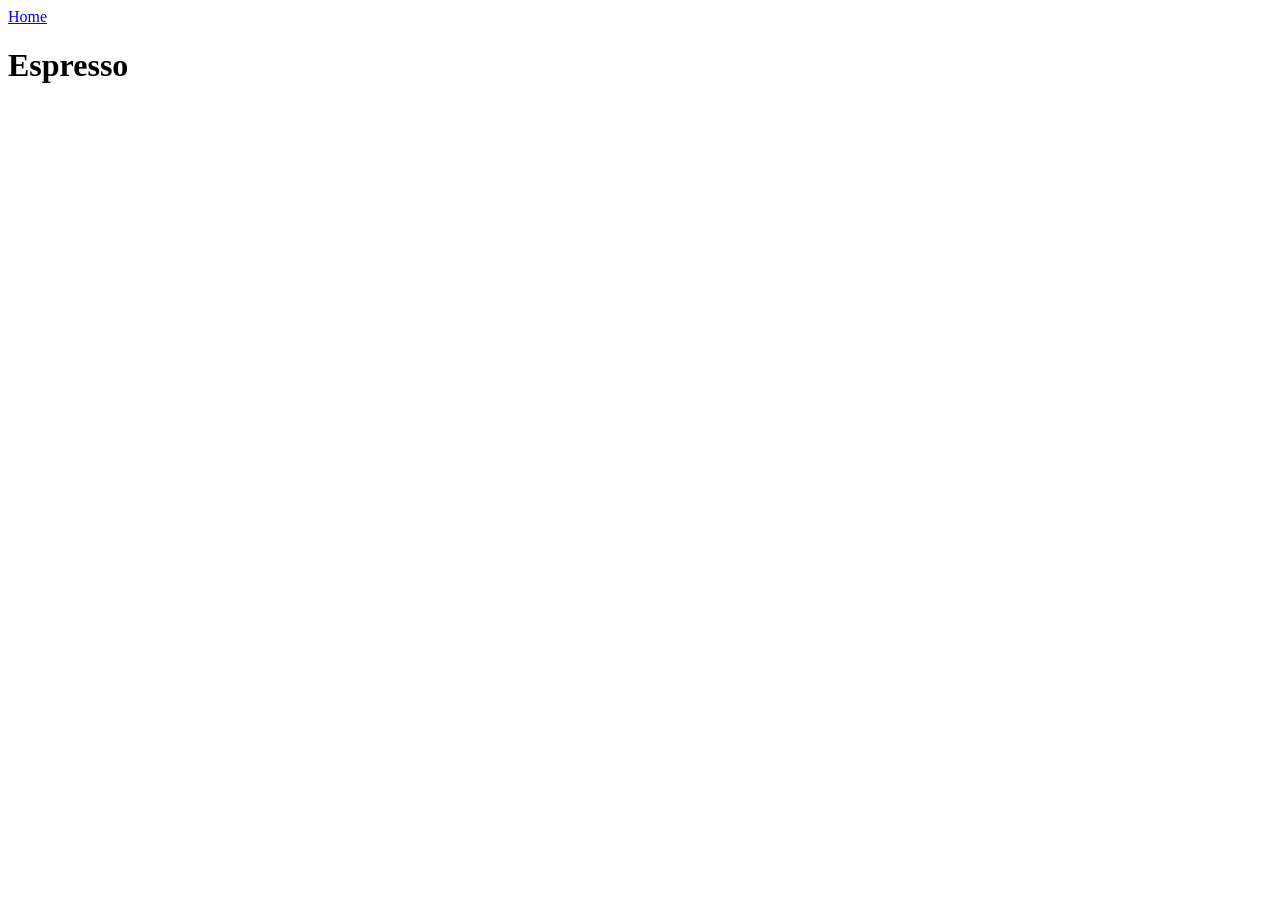
==== recipes/espresso.html @ 2a0bceac "Site structure templates setup Created all of the initial pages for this website including index.htm" ====
<!DOCTYPE html>
<html lang="en">
<head>
    <meta charset="UTF-8">
    <meta name="viewport" content="width=device-width, initial-scale=1.0">
    <title>Delicious Espresso Recipe</title>
</head>
<body>
    <a href="../index.html">Home</a>
    <h1>Espresso</h1>
</body>
</html>
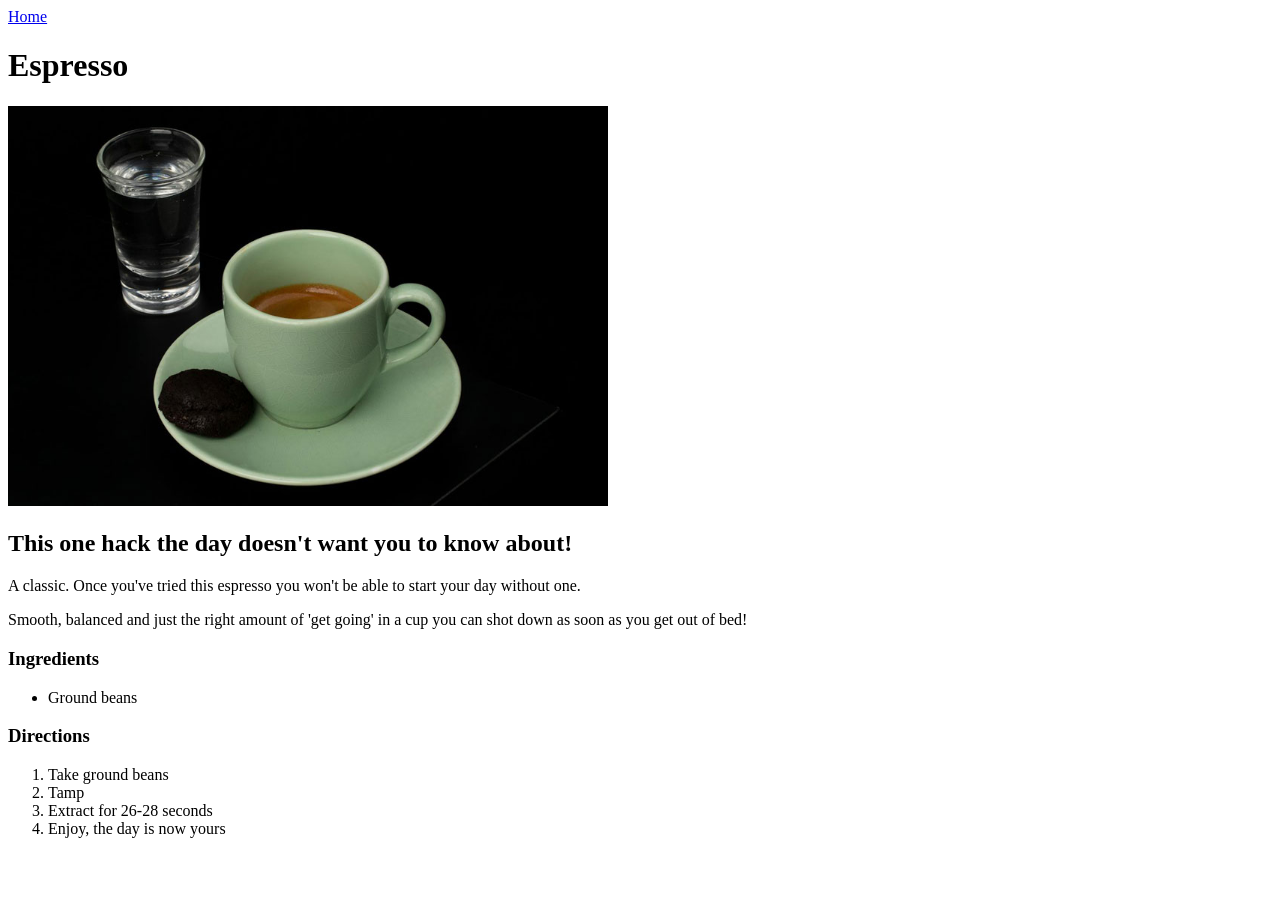
==== commit 6e188675: "Initial website complete All pages have been added to the website and build out. Tested all links ar" ====
--- a/recipes/espresso.html
+++ b/recipes/espresso.html
@@ -8,5 +8,20 @@
 <body>
     <a href="../index.html">Home</a>
     <h1>Espresso</h1>
+    <img src="../images/espresso.jpg" alt="Small cup with espresso shot" width="600">
+    <h2>This one hack the day doesn't want you to know about!</h2>
+    <p>A classic. Once you've tried this espresso you won't be able to start your day without one.</p>
+    <p>Smooth, balanced and just the right amount of 'get going' in a cup you can shot down as soon as you get out of bed!</p>
+    <h3>Ingredients</h3>
+    <ul>
+        <li>Ground beans</li>
+    </ul>
+    <h3>Directions</h3>
+    <ol>
+        <li>Take ground beans</li>
+        <li>Tamp</li>
+        <li>Extract for 26-28 seconds</li>
+        <li>Enjoy, the day is now yours</li>
+    </ol>
 </body>
 </html>
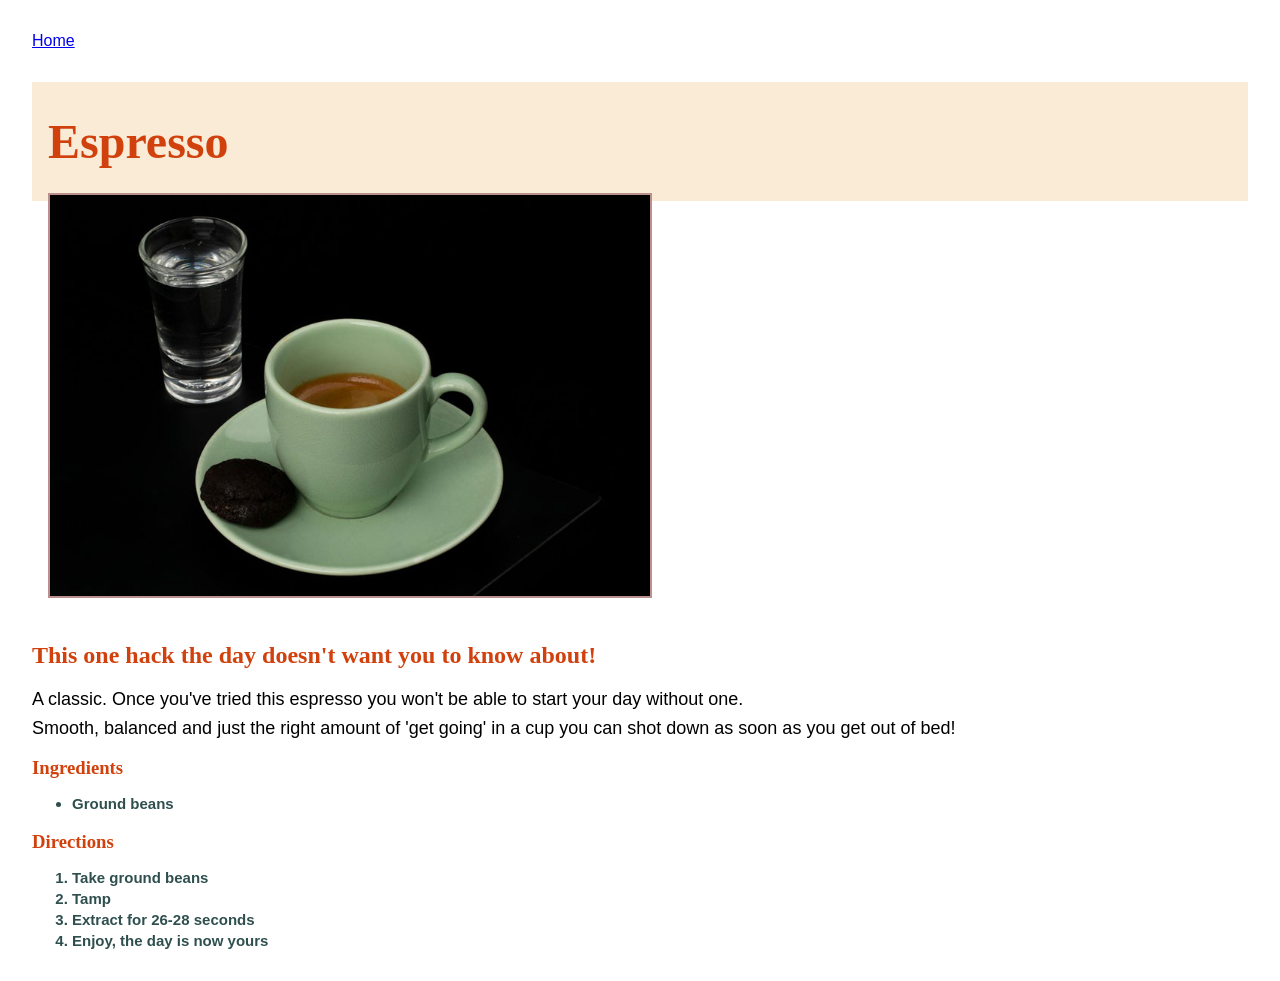
==== commit 3858be74: "Style recipe project Practice CSS by styling the odin recipe project." ====
--- a/recipes/espresso.html
+++ b/recipes/espresso.html
@@ -3,6 +3,7 @@
 <head>
     <meta charset="UTF-8">
     <meta name="viewport" content="width=device-width, initial-scale=1.0">
+    <link rel="stylesheet" href="/styles.css">
     <title>Delicious Espresso Recipe</title>
 </head>
 <body>
--- a/styles.css
+++ b/styles.css
@@ -0,0 +1,41 @@
+body {
+    font-family: Tahoma, Arial, sans-serif;
+    margin: 32px;
+}
+
+h1, h2, h3, h4 {
+    font-family: Georgia, "Times New Roman", serif;
+    color: rgb(208, 65, 13);
+}
+
+h1 {
+    background-color: antiquewhite;
+    padding: 32px 16px;
+    font-size: 48px;
+}
+
+h2 {
+    margin-top: 40px;
+}
+
+h3 {
+    margin-bottom: 8px;
+}
+
+p {
+    margin: 8px 0;
+    font-size: 18px;
+}
+
+li {
+    margin: 4px 0;
+    color:darkslategrey;
+    font-weight: 600;
+    font-size: 15px;
+}
+
+img {
+    border: 2px solid rosybrown;
+    margin-left: 16px;
+    margin-top: -40px;
+}
